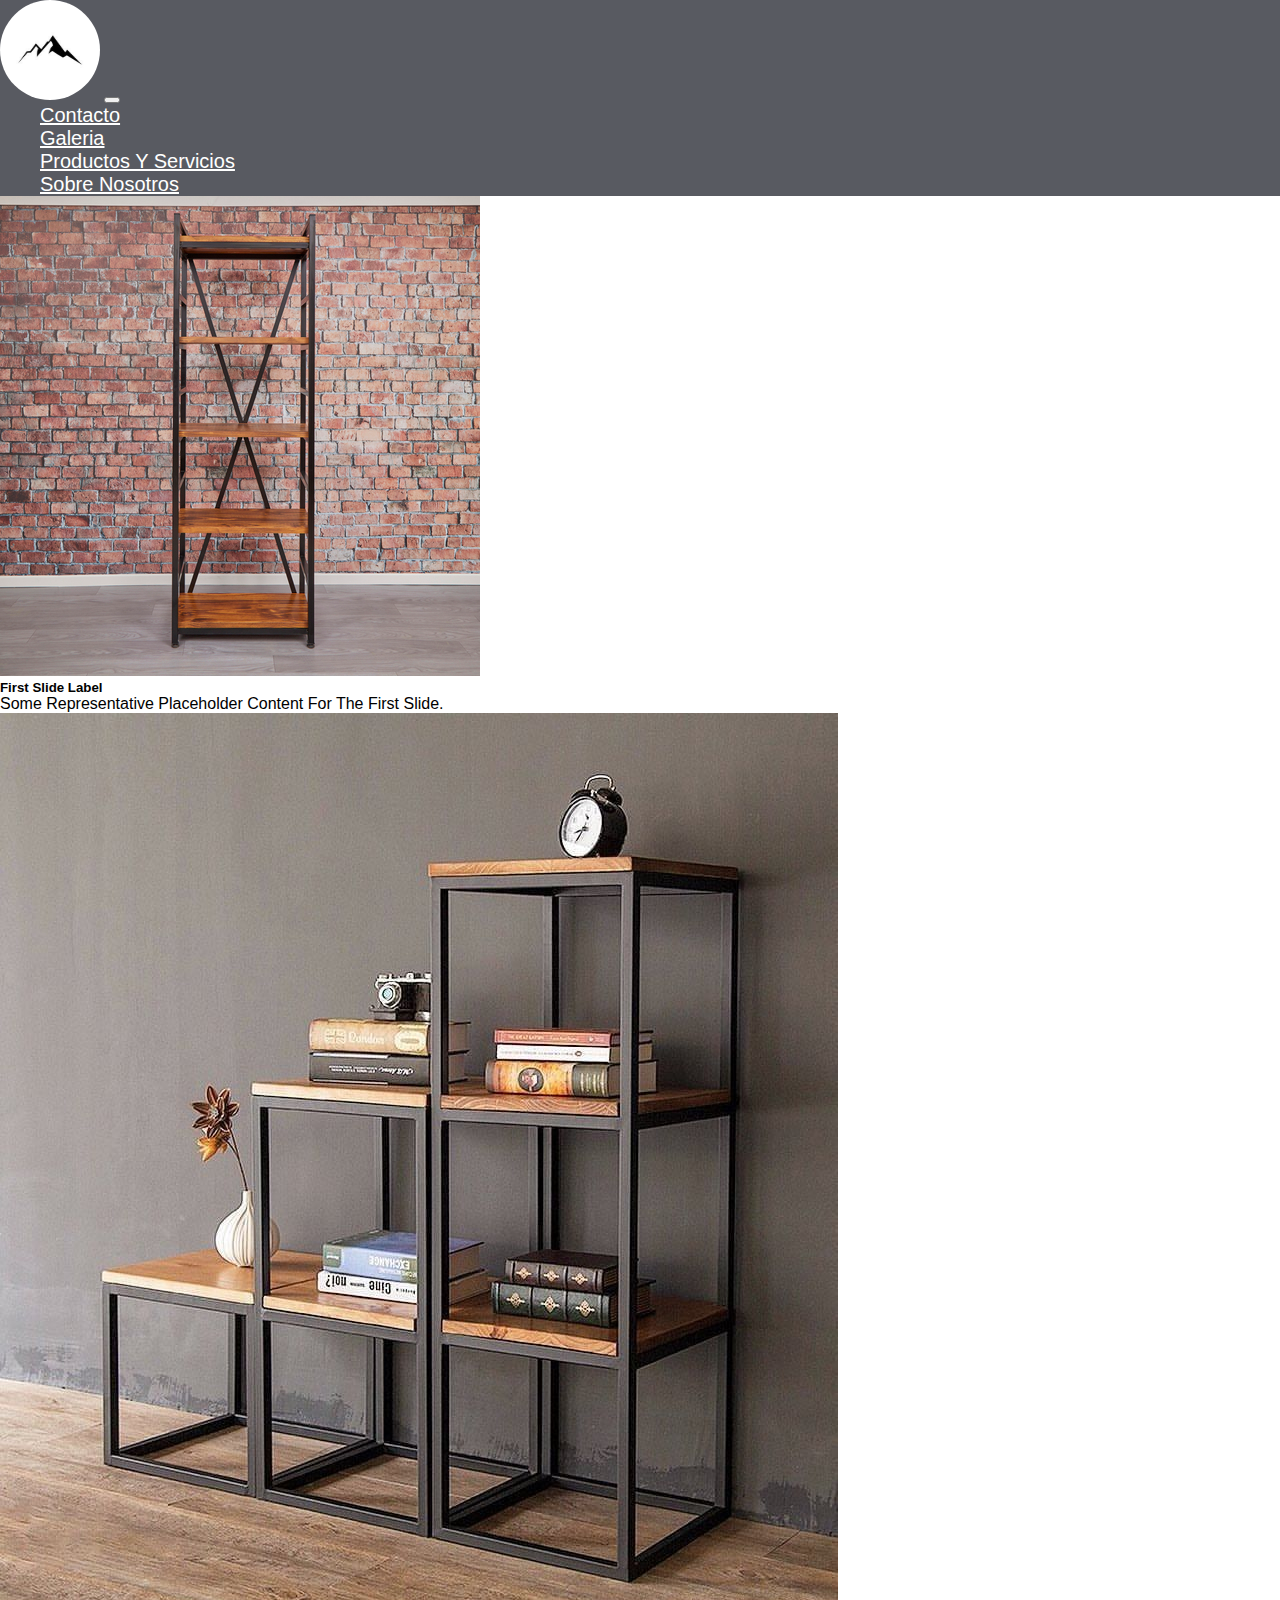
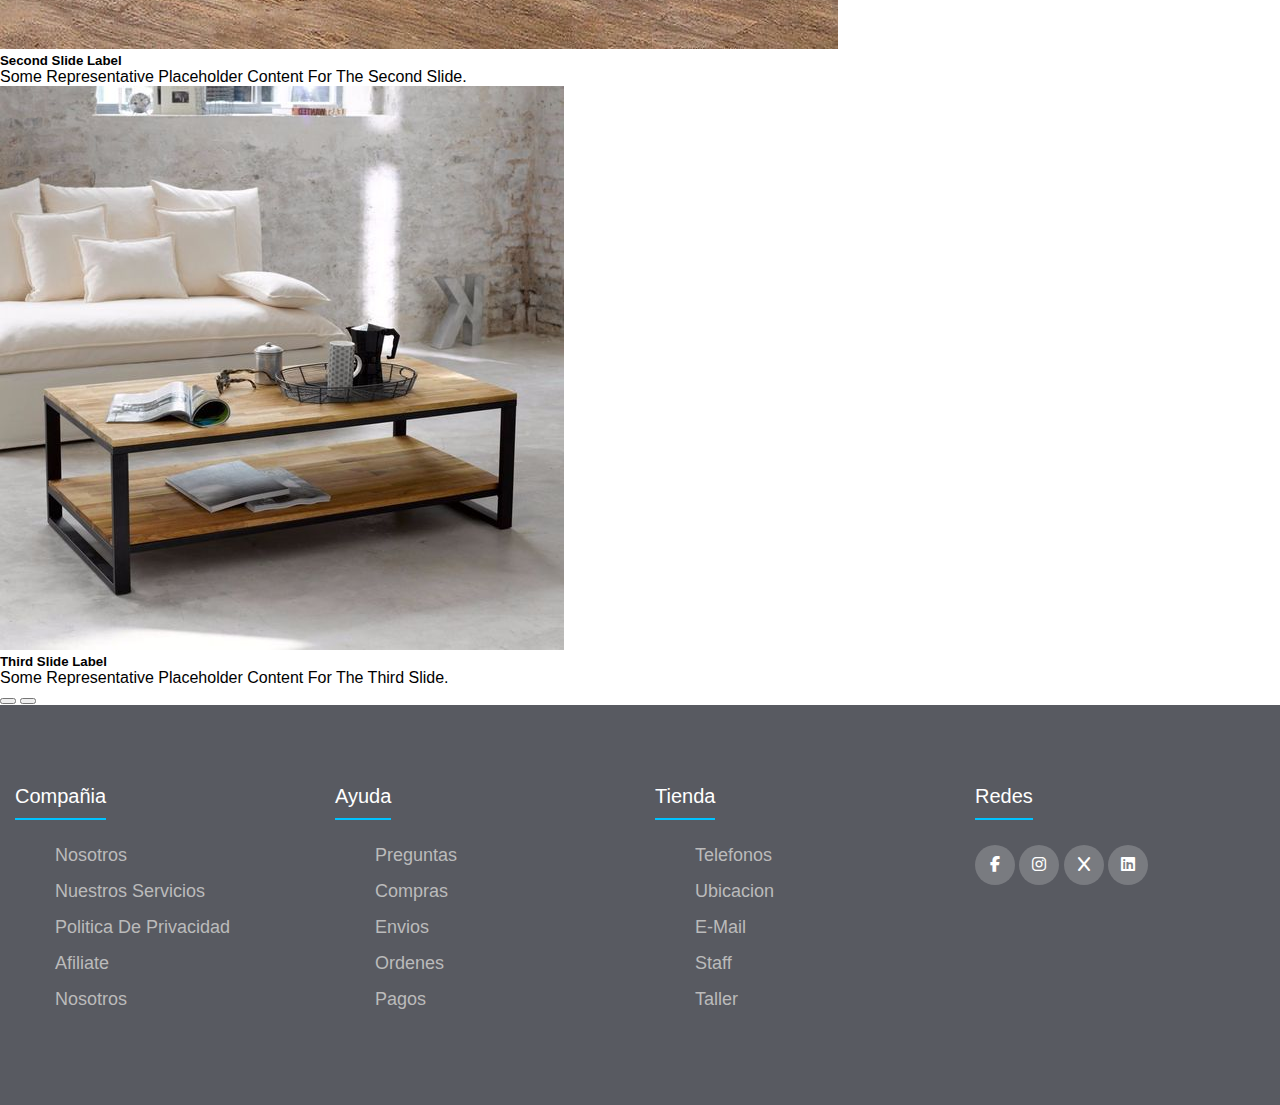
==== index.html @ 743655d3 "Se agrega erl proyecto pre-entrega2-cabrera" ====
<!DOCTYPE html>
<html lang="es">

<head>
	<meta charset="UTF-8">
	<meta name="viewport" content="width=device-width, initial-scale=1.0">
	<title>Herreria de Montaña</title>
	<link rel="stylesheet" href="https://cdn.jsdelivr.net/npm/bootstrap@4.6.2/dist/css/bootstrap.min.css"
		integrity="sha384-xOolHFLEh07PJGoPkLv1IbcEPTNtaed2xpHsD9ESMhqIYd0nLMwNLD69Npy4HI+N" crossorigin="anonymous">
	<link rel="stylesheet" href="style.css">
	<link rel="stylesheet" href="https://cdnjs.cloudflare.com/ajax/libs/font-awesome/6.2.1/css/all.min.css">
</head>

<body>

	<header>
		<!-- Inicio de NavBar con boostrap-->
		<nav class="navbar navbar-expand-md navbar-dark">
			<!-- Brand -->
			<a class="navbar-brand" href="#"><img src="Imagenes/logo.jpg" alt="Logo"></a>

			<!-- Toggler/collapsibe Button -->
			<button class="navbar-toggler" type="button" data-toggle="collapse" data-target="#collapsibleNavbar">
				<span class="navbar-toggler-icon"></span>
			</button>

			<!-- Navbar links -->
			<div class="navbar-nav d-flex justify-content-end collapse navbar-collapse" id="collapsibleNavbar">
				<ul class="navbar-nav">
					<li class="nav-item">
						<a class="nav-link" href="contacto.html">Contacto</a>
					</li>
					<li class="nav-item">
						<a class="nav-link" href="galeria.html">Galeria</a>
					</li>
					<li class="nav-item">
						<a class="nav-link" href="productosYServicios.html">Productos y Servicios</a>
					</li>
					<li class="nav-item">
						<a class="nav-link" href="sobreNosotros.html">Sobre Nosotros</a>
					</li>
				</ul>

			</div>
		</nav>
		<!-- fin de NavBar con boostrap-->
	</header>
		<!-- Inicio de carousel con boostrap-->
	<div id="carouselExampleCaptions" class="carousel slide" data-ride="carousel">
		<ol class="carousel-indicators">
		  <li data-target="#carouselExampleCaptions" data-slide-to="0" class="active"></li>
		  <li data-target="#carouselExampleCaptions" data-slide-to="1"></li>
		  <li data-target="#carouselExampleCaptions" data-slide-to="2"></li>
		</ol>
		<div class="carousel-inner">
		  <div class="carousel-item active">
			<img src="Imagenes/proyecto1.jpg" class="d-block w-100" alt="...">
			<div class="carousel-caption d-none d-md-block">
			  <h5>First slide label</h5>
			  <p>Some representative placeholder content for the first slide.</p>
			</div>
		  </div>
		  <div class="carousel-item">
			<img src="Imagenes/proyecto2.jpg" class="d-block w-100" alt="...">
			<div class="carousel-caption d-none d-md-block">
			  <h5>Second slide label</h5>
			  <p>Some representative placeholder content for the second slide.</p>
			</div>
		  </div>
		  <div class="carousel-item">
			<img src="Imagenes/proyecto3.jpg" class="d-block w-100" alt="...">
			<div class="carousel-caption d-none d-md-block">
			  <h5>Third slide label</h5>
			  <p>Some representative placeholder content for the third slide.</p>
			</div>
		  </div>
		</div>
		<button class="carousel-control-prev" type="button" data-target="#carouselExampleCaptions" data-slide="prev">
		  <span class="carousel-control-prev-icon" aria-hidden="true"></span>
		  <span class="sr-only">Previous</span>
		</button>
		<button class="carousel-control-next" type="button" data-target="#carouselExampleCaptions" data-slide="next">
		  <span class="carousel-control-next-icon" aria-hidden="true"></span>
		  <span class="sr-only">Next</span>
		</button>
	  </div>


	<!--Construccion de fotter-->
	<!--se realizo co 4 divisores con sius respectivas clases y subtitulos-->
	<!--ademas se agregaron listas desordenadas-->
	<!--y un divisor con iconos linkeados a cdnjs.com (se debe tener conmexion a internet para que se muestren)-->
	<footer class="footer">

		<div clas="contenedor">
			<div class="footer-row">
				<div class="footer-links">
					<h4>compañia</h4>
					<ul>
						<li><a href="#">Nosotros</a></li>
						<li><a href="#">Nuestros Servicios</a></li>
						<li><a href="#">Politica de Privacidad</a></li>
						<li><a href="#">Afiliate</a></li>
						<li><a href="#">Nosotros</a></li>
					</ul>
				</div>
				<div class="footer-links">
					<h4>Ayuda</h4>
					<ul>
						<li><a href="#">Preguntas</a></li>
						<li><a href="#">Compras</a></li>
						<li><a href="#">Envios</a></li>
						<li><a href="#">Ordenes</a></li>
						<li><a href="#">pagos</a></li>
					</ul>
				</div>
				<div class="footer-links">
					<h4>Tienda</h4>
					<ul>
						<li><a href="#">Telefonos</a></li>
						<li><a href="#">Ubicacion</a></li>
						<li><a href="#">E-mail</a></li>
						<li><a href="#">Staff</a></li>
						<li><a href="#">Taller</a></li>
					</ul>
				</div>
				<div class="footer-links">
					<h4>Redes</h4>
					<div class="social-links">
						<a href="#"><i class="fab fa-facebook-f"></i></a>
						<a href="#"><i class="fab fa-instagram"></i></a>
						<a href="#"><i class="fab fa-x"></i></a>
						<a href="#"><i class="fab fa-linkedin"></i></a>
					</div>
				</div>
			</div>
		</div>
	</footer>

	<script src="https://cdn.jsdelivr.net/npm/jquery@3.5.1/dist/jquery.slim.min.js"
		integrity="sha384-DfXdz2htPH0lsSSs5nCTpuj/zy4C+OGpamoFVy38MVBnE+IbbVYUew+OrCXaRkfj" crossorigin="anonymous">
	</script>
	<script src="https://cdn.jsdelivr.net/npm/bootstrap@4.6.2/dist/js/bootstrap.bundle.min.js"
		integrity="sha384-Fy6S3B9q64WdZWQUiU+q4/2Lc9npb8tCaSX9FK7E8HnRr0Jz8D6OP9dO5Vg3Q9ct" crossorigin="anonymous">
	</script>
</body>

</html>
---- style.css ----
*{
    margin: 0;
    pad: 0;
    box-sizing: border-box;
    list-style: none;
}

body{
    font-family: sans-serif;
    text-transform: capitalize;
}


.contenedor{
    max-width: 1200px;
    margin: 0 auto;
}

.navbar{
    background-color: #585a61;
}
.navbar-brand{
width: 100px;
height: 115px;
}
.navbar-brand img{
    width: 100px;
    height: 100px;
    border-radius: 50%;
    
}
.navbar-nav{
    font-size: 20px;
    font-weight: 500;
}

.nav-item a{
    color: #ffffff !important;
    transition: all .3s ease;

}

form{
    width: 100%;
    height: 100vh;
    padding: 30px;
    background-image:linear-gradient(rgba(128, 128, 128, 0.6), rgba(0, 0, 0, 0.6)), url(soldador.jpg);
}

form h2{
    text-align: center;
    font-size: 40px;
    font-family: Georgia, 'Times New Roman', Times, serif;
    text-decoration: underline  rgb(245, 167, 0);
    text-transform: uppercase;
}

form input{

    width: 100%;
    font-size: 25px;
    background-color: transparent;
    border: none;
    border-bottom: 4px solid black;
    
}
form input::placeholder{
    color: rgb(245, 167, 0);
}

form textarea{
    width: 100%;
    font-size: 25px;
    background-color: transparent;
    border: 0;
    border-bottom: 4px solid black;
}


form textarea::placeholder{
    color:  rgb(245, 167, 0);
}

form #botonEnviar{
    background-color: rgb(245, 167, 0);
    border: 4px solid black;
    padding: 10px;
}

.contenedor-img{
    width: 100%;
    max-width: 1100px;
    margin: auto;
    margin-top: 60px;
    margin-bottom: 60px;
    display: grid;
    grid-template-columns: repeat(3,1fr);
    grid-template-rows: 250px;
    grid-gap: 20px;
}

.contenedor-img .caja-img figure{
    width: 100%;
    height: 100%;
}

.contenedor-img .caja-img img{
    width: 100%;
    height: 100%;
    object-fit: cover;
}
.contenedor-img .caja-img:nth-child(1){
    grid-column-start: span 2;

}
.contenedor-img .caja-img:nth-child(4){
    grid-row-start: span 2;
}

@media screen and (max-width: 880px){
    .contenedor-img{
        width: 95%;
        grid-gap: 10px;
        grid-template-rows: 200px;
    }
    .contenedor-img .caja-img{
        grid-column-start: span 1;
    }
}
@media screen and (max-width: 500px){
    .contenedor-img{
        width: 90%;
        grid-template-columns: repeat(1,1fr);
    }
    .contenedor-img .caja-img img{
        height: 200px;
    }
}
footer{
    background-color: #585a61;
    padding: 80px 0;
}

.footer-row{
    display: flex;
    flex-wrap: wrap;
}
.footer-links{
    width: 25%;
    padding: 0 15px;
}

.footer-links h4{
    font-size: 20px;
    color: #ffffff;
    margin-bottom: 25px;
    font-weight: 500;
    border-bottom: 2px solid #00C3FF;
    padding-bottom: 10px;
    display: inline-block;

}

.footer-links ul li a{
    font-size: 18px;
    text-decoration: none;
    color: #BBBBBB;
    display: block;
    margin-bottom: 15px;
    transition:  all .3s ease;
    text-align: left;
}

.footer-links ul li a:hover{
    color: #ffffff;
    padding-left: 6px;
}

.social-links a{
    display: inline-block;
    min-height: 40px;
    width: 40px;
    background-color: rgba(255, 255, 255, 0.2);
    margin: 0 10 10 0;
    text-align: center;
    line-height: 40px;
    border-radius: 50%;
    color: #ffffff;
    transition: all .3s ease;
}
.social-links a:hover{
    background-color: #00C3FF;    
    }
    
    @media(max-width: 991px){
        .footer-row{
            text-align: center;
        }
        .footer-links{
            width: 100%;
            margin-bottom: 30px;
        }
    
}
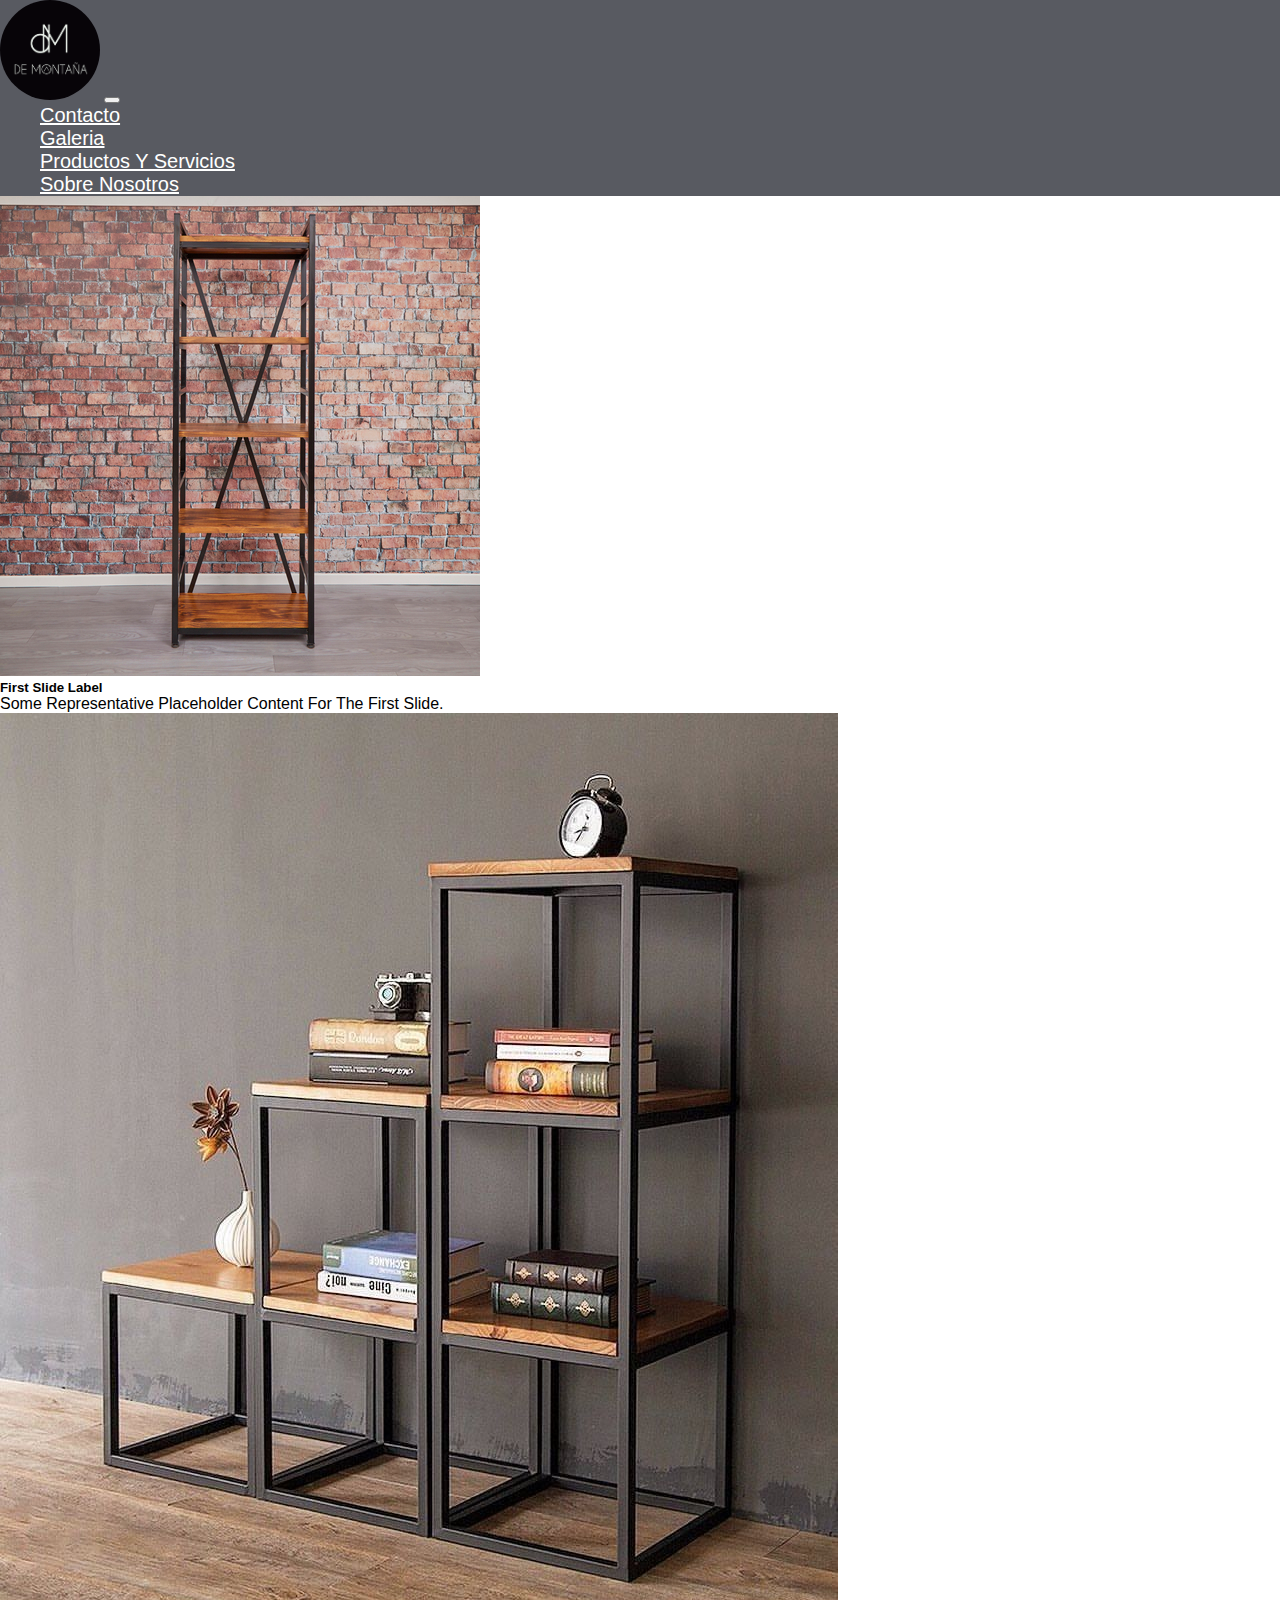
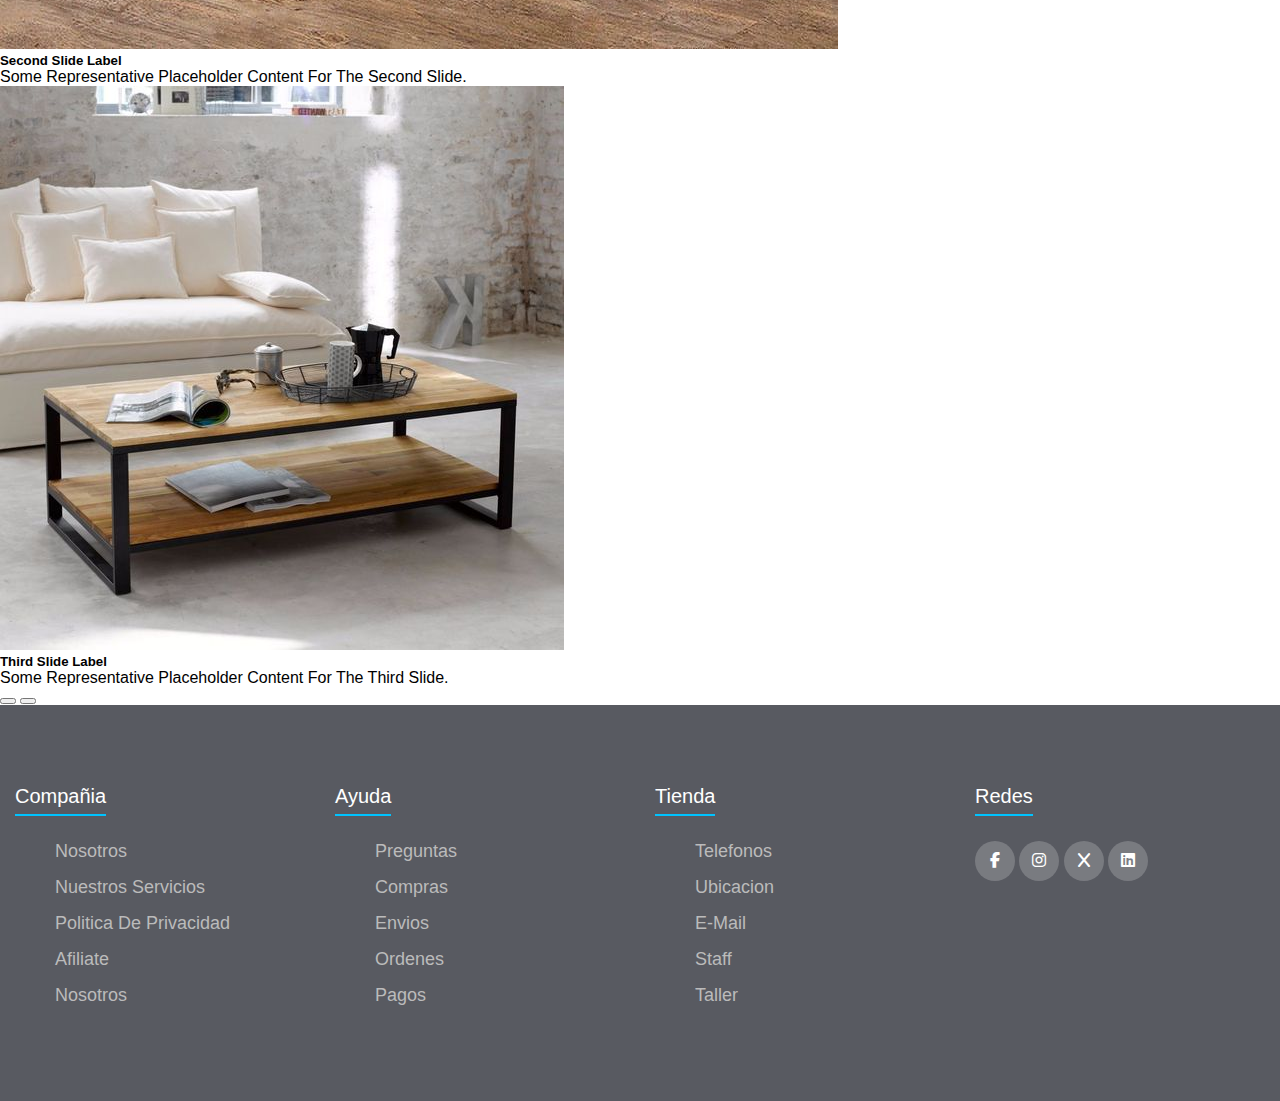
==== commit 9a11cbeb: "cambios" ====
--- a/index.html
+++ b/index.html
@@ -7,7 +7,7 @@
 	<title>Herreria de Montaña</title>
 	<link rel="stylesheet" href="https://cdn.jsdelivr.net/npm/bootstrap@4.6.2/dist/css/bootstrap.min.css"
 		integrity="sha384-xOolHFLEh07PJGoPkLv1IbcEPTNtaed2xpHsD9ESMhqIYd0nLMwNLD69Npy4HI+N" crossorigin="anonymous">
-	<link rel="stylesheet" href="style.css">
+	<link rel="stylesheet" href="archivos/estilos.css">
 	<link rel="stylesheet" href="https://cdnjs.cloudflare.com/ajax/libs/font-awesome/6.2.1/css/all.min.css">
 </head>
 
@@ -17,7 +17,7 @@
 		<!-- Inicio de NavBar con boostrap-->
 		<nav class="navbar navbar-expand-md navbar-dark">
 			<!-- Brand -->
-			<a class="navbar-brand" href="#"><img src="Imagenes/logo.jpg" alt="Logo"></a>
+			<a class="navbar-brand" href="#"><img src="Imagenes/Logo.png" alt="Logo"></a>
 
 			<!-- Toggler/collapsibe Button -->
 			<button class="navbar-toggler" type="button" data-toggle="collapse" data-target="#collapsibleNavbar">
@@ -28,16 +28,16 @@
 			<div class="navbar-nav d-flex justify-content-end collapse navbar-collapse" id="collapsibleNavbar">
 				<ul class="navbar-nav">
 					<li class="nav-item">
-						<a class="nav-link" href="contacto.html">Contacto</a>
+						<a class="nav-link" href="/archivos/contacto.html">Contacto</a>
 					</li>
 					<li class="nav-item">
-						<a class="nav-link" href="galeria.html">Galeria</a>
+						<a class="nav-link" href="/archivos/galeria.html">Galeria</a>
 					</li>
 					<li class="nav-item">
-						<a class="nav-link" href="productosYServicios.html">Productos y Servicios</a>
+						<a class="nav-link" href="/archivos/productosYServicios.html">Productos y Servicios</a>
 					</li>
 					<li class="nav-item">
-						<a class="nav-link" href="sobreNosotros.html">Sobre Nosotros</a>
+						<a class="nav-link" href="/archivos/sobreNosotros.html">Sobre Nosotros</a>
 					</li>
 				</ul>
 
--- a/archivos/estilos.css
+++ b/archivos/estilos.css
@@ -0,0 +1,210 @@
+* {
+  margin: 0;
+  pad: 0;
+  box-sizing: border-box;
+  list-style: none;
+}
+
+body {
+  font-family: sans-serif;
+  text-transform: capitalize;
+}
+
+.contenedor {
+  max-width: 1200px;
+  margin: 0 auto;
+}
+
+.navbar {
+  background-color: #585a61;
+}
+
+.navbar-brand {
+  width: 100x;
+  height: 115px;
+}
+
+.navbar-brand img {
+  width: 100px;
+  height: 100px;
+  border-radius: 50%;
+}
+
+.navbar-nav {
+  font-size: 20px;
+  font-weight: 500;
+}
+
+.nav-item a {
+  color: #ffffff !important;
+  transition: all 0.3s ease;
+}
+
+#formulario {
+  background-image: url(/Imagenes/fondo3.jpg);
+  background-position: center center;
+  background-size: cover;
+  background-attachment: fixed;
+}
+
+.form-registro {
+  width: 400px;
+  background-color: rgba(7, 4, 8, 0.5647058824);
+  backdrop-filter: blur(0.8rem);
+  -webkit-backdrop-filter: blur(0.8rem);
+  padding: 30px;
+  margin: auto;
+  margin-top: 100px;
+  margin-bottom: 100px;
+  border-radius: 4px;
+  font-family: "Gill Sans", "Gill Sans MT", Calibri, "Trebuchet MS", sans-serif;
+  color: white;
+  box-shadow: 7px 13px 40px #000;
+}
+.form-registro .titulo {
+  font-size: 22px;
+  margin-bottom: 20px;
+}
+.form-registro .controls {
+  width: 100%;
+  background: rgba(27, 22, 29, 0.6588235294);
+  border-radius: 4px;
+  margin-bottom: 16px;
+  border: 1px solid #00C3FF;
+  color: #ffffff;
+}
+.form-registro p {
+  height: 10px;
+  text-align: center;
+  font-size: 16px;
+}
+.form-registro p a {
+  color: white;
+  text-decoration: none;
+}
+.form-registro .boton {
+  width: 100%;
+  background-color: #00C3FF;
+  border: none;
+  font-size: 16px;
+  margin-top: 10px;
+}
+
+/*footer*/
+.contenedor-img {
+  width: 100%;
+  max-width: 1100px;
+  margin: auto;
+  margin-top: 60px;
+  margin-bottom: 60px;
+  display: grid;
+  grid-template-columns: repeat(3, 1fr);
+  grid-template-rows: 250px;
+  grid-gap: 20px;
+}
+
+.contenedor-img .caja-img figure {
+  width: 100%;
+  height: 100%;
+}
+
+.contenedor-img .caja-img img {
+  width: 100%;
+  height: 100%;
+  -o-object-fit: cover;
+     object-fit: cover;
+}
+
+.contenedor-img .caja-img:nth-child(1) {
+  grid-column-start: span 2;
+}
+
+.contenedor-img .caja-img:nth-child(4) {
+  grid-row-start: span 2;
+}
+
+@media screen and (max-width: 880px) {
+  .contenedor-img {
+    width: 95%;
+    grid-gap: 10px;
+    grid-template-rows: 200px;
+  }
+  .contenedor-img .caja-img {
+    grid-column-start: span 1;
+  }
+}
+@media screen and (max-width: 500px) {
+  .contenedor-img {
+    width: 90%;
+    grid-template-columns: repeat(1, 1fr);
+  }
+  .contenedor-img .caja-img img {
+    height: 200px;
+  }
+}
+footer {
+  background-color: #585a61;
+  padding: 80px 0;
+}
+
+.footer-row {
+  display: flex;
+  flex-wrap: wrap;
+}
+
+.footer-links {
+  width: 25%;
+  padding: 0 15px;
+}
+
+.footer-links h4 {
+  font-size: 20px;
+  color: #ffffff;
+  margin-bottom: 25px;
+  font-weight: 500;
+  border-bottom: 2px solid #00C3FF;
+  padding-bottom: 6px;
+  display: inline-block;
+}
+
+.footer-links ul li a {
+  font-size: 18px;
+  text-decoration: none;
+  color: #BBBBBB;
+  display: block;
+  margin-bottom: 15px;
+  transition: all 0.3s ease;
+  text-align: left;
+}
+
+.footer-links ul li a:hover {
+  color: #ffffff;
+  padding-left: 10px;
+}
+
+.social-links a {
+  display: inline-block;
+  min-height: 40px;
+  width: 40px;
+  background-color: rgba(255, 255, 255, 0.2);
+  margin: 0 10 10 0;
+  text-align: center;
+  line-height: 40px;
+  border-radius: 50%;
+  color: #ffffff;
+  transition: all 0.3s ease;
+}
+
+.social-links a:hover {
+  background-color: #00C3FF;
+}
+
+@media (max-width: 991px) {
+  .footer-row {
+    text-align: center;
+  }
+  .footer-links {
+    width: 100%;
+    margin-bottom: 30px;
+  }
+}/*# sourceMappingURL=estilos.css.map */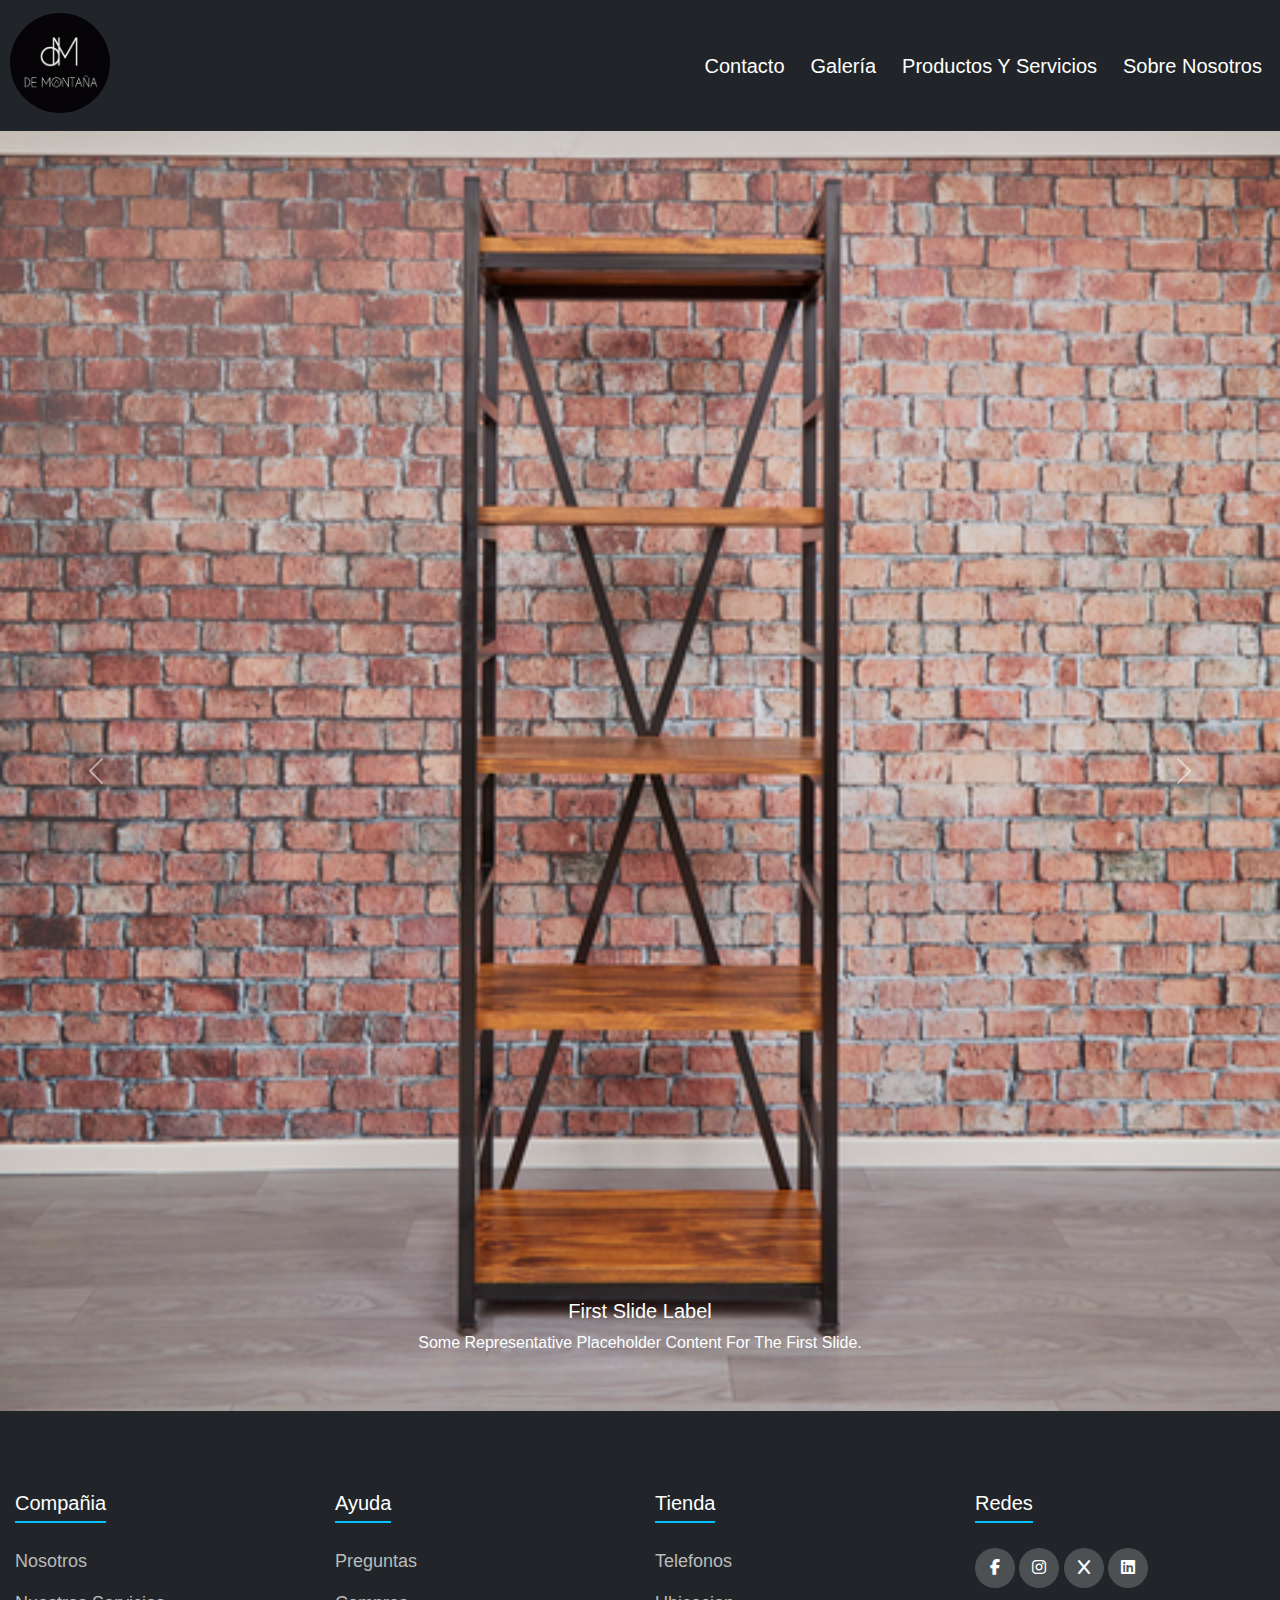
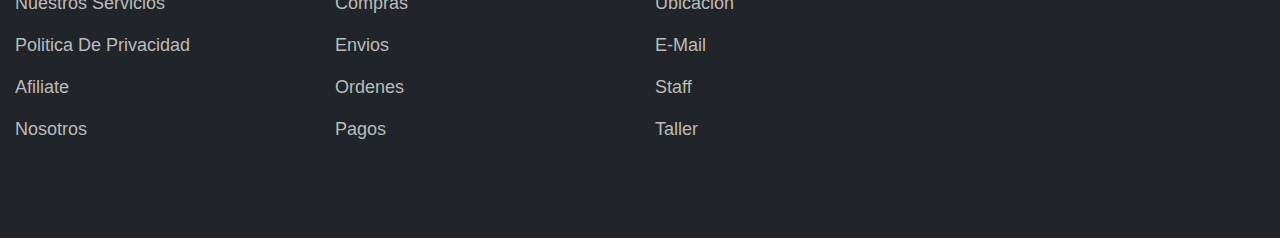
==== commit 0ce2fad7: "Cambios3" ====
--- a/index.html
+++ b/index.html
@@ -5,8 +5,7 @@
 	<meta charset="UTF-8">
 	<meta name="viewport" content="width=device-width, initial-scale=1.0">
 	<title>Herreria de Montaña</title>
-	<link rel="stylesheet" href="https://cdn.jsdelivr.net/npm/bootstrap@4.6.2/dist/css/bootstrap.min.css"
-		integrity="sha384-xOolHFLEh07PJGoPkLv1IbcEPTNtaed2xpHsD9ESMhqIYd0nLMwNLD69Npy4HI+N" crossorigin="anonymous">
+	<link href="https://cdn.jsdelivr.net/npm/bootstrap@5.3.3/dist/css/bootstrap.min.css" rel="stylesheet" integrity="sha384-QWTKZyjpPEjISv5WaRU9OFeRpok6YctnYmDr5pNlyT2bRjXh0JMhjY6hW+ALEwIH" crossorigin="anonymous">
 	<link rel="stylesheet" href="archivos/estilos.css">
 	<link rel="stylesheet" href="https://cdnjs.cloudflare.com/ajax/libs/font-awesome/6.2.1/css/all.min.css">
 </head>
@@ -14,83 +13,83 @@
 <body>
 
 	<header>
-		<!-- Inicio de NavBar con boostrap-->
-		<nav class="navbar navbar-expand-md navbar-dark">
-			<!-- Brand -->
-			<a class="navbar-brand" href="#"><img src="Imagenes/Logo.png" alt="Logo"></a>
+		<nav class="navbar navbar-expand-md navbar-dark bg-dark">
+			<!-- Logo -->
+			<a class="navbar-brand" href="#"><img src="../Imagenes/Logo.png" alt="Logo"></a>
 
-			<!-- Toggler/collapsibe Button -->
-			<button class="navbar-toggler" type="button" data-toggle="collapse" data-target="#collapsibleNavbar">
+			<!-- Botón de colapso -->
+			<button class="navbar-toggler" type="button" data-bs-toggle="collapse" data-bs-target="#navbarNav"
+				aria-controls="navbarNav" aria-expanded="false" aria-label="Toggle navigation">
 				<span class="navbar-toggler-icon"></span>
 			</button>
 
-			<!-- Navbar links -->
-			<div class="navbar-nav d-flex justify-content-end collapse navbar-collapse" id="collapsibleNavbar">
-				<ul class="navbar-nav">
+			<!-- Enlaces del menú -->
+			<div class="collapse navbar-collapse" id="navbarNav">
+				<ul class="navbar-nav ms-auto">
+					
 					<li class="nav-item">
 						<a class="nav-link" href="/archivos/contacto.html">Contacto</a>
 					</li>
 					<li class="nav-item">
-						<a class="nav-link" href="/archivos/galeria.html">Galeria</a>
+						<a class="nav-link" href="/archivos/galeria.html">Galería</a>
 					</li>
 					<li class="nav-item">
 						<a class="nav-link" href="/archivos/productosYServicios.html">Productos y Servicios</a>
+					<li class="nav-item">
+						<a class="nav-link" href="archivos/sobreNosotros.html">Sobre Nosotros</a>
 					</li>
-					<li class="nav-item">
-						<a class="nav-link" href="/archivos/sobreNosotros.html">Sobre Nosotros</a>
 					</li>
 				</ul>
-
 			</div>
 		</nav>
-		<!-- fin de NavBar con boostrap-->
 	</header>
-		<!-- Inicio de carousel con boostrap-->
+
+	<!-- Inicio de carousel con boostrap-->
 	<div id="carouselExampleCaptions" class="carousel slide" data-ride="carousel">
 		<ol class="carousel-indicators">
-		  <li data-target="#carouselExampleCaptions" data-slide-to="0" class="active"></li>
-		  <li data-target="#carouselExampleCaptions" data-slide-to="1"></li>
-		  <li data-target="#carouselExampleCaptions" data-slide-to="2"></li>
+			<li data-target="#carouselExampleCaptions" data-slide-to="0" class="active"></li>
+			<li data-target="#carouselExampleCaptions" data-slide-to="1"></li>
+			<li data-target="#carouselExampleCaptions" data-slide-to="2"></li>
 		</ol>
 		<div class="carousel-inner">
-		  <div class="carousel-item active">
-			<img src="Imagenes/proyecto1.jpg" class="d-block w-100" alt="...">
-			<div class="carousel-caption d-none d-md-block">
-			  <h5>First slide label</h5>
-			  <p>Some representative placeholder content for the first slide.</p>
+			<div class="carousel-item active">
+				<img src="Imagenes/proyecto1.jpg" class="d-block w-100" alt="...">
+				<div class="carousel-caption d-none d-md-block">
+					<h5>First slide label</h5>
+					<p>Some representative placeholder content for the first slide.</p>
+				</div>
 			</div>
-		  </div>
-		  <div class="carousel-item">
-			<img src="Imagenes/proyecto2.jpg" class="d-block w-100" alt="...">
-			<div class="carousel-caption d-none d-md-block">
-			  <h5>Second slide label</h5>
-			  <p>Some representative placeholder content for the second slide.</p>
+			<div class="carousel-item">
+				<img src="Imagenes/proyecto2.jpg" class="d-block w-100" alt="...">
+				<div class="carousel-caption d-none d-md-block">
+					<h5>Second slide label</h5>
+					<p>Some representative placeholder content for the second slide.</p>
+				</div>
 			</div>
-		  </div>
-		  <div class="carousel-item">
-			<img src="Imagenes/proyecto3.jpg" class="d-block w-100" alt="...">
-			<div class="carousel-caption d-none d-md-block">
-			  <h5>Third slide label</h5>
-			  <p>Some representative placeholder content for the third slide.</p>
+			<div class="carousel-item">
+				<img src="Imagenes/proyecto3.jpg" class="d-block w-100" alt="...">
+				<div class="carousel-caption d-none d-md-block">
+					<h5>Third slide label</h5>
+					<p>Some representative placeholder content for the third slide.</p>
+				</div>
 			</div>
-		  </div>
 		</div>
 		<button class="carousel-control-prev" type="button" data-target="#carouselExampleCaptions" data-slide="prev">
-		  <span class="carousel-control-prev-icon" aria-hidden="true"></span>
-		  <span class="sr-only">Previous</span>
+			<span class="carousel-control-prev-icon" aria-hidden="true"></span>
+			<span class="sr-only">Previous</span>
 		</button>
 		<button class="carousel-control-next" type="button" data-target="#carouselExampleCaptions" data-slide="next">
-		  <span class="carousel-control-next-icon" aria-hidden="true"></span>
-		  <span class="sr-only">Next</span>
+			<span class="carousel-control-next-icon" aria-hidden="true"></span>
+			<span class="sr-only">Next</span>
 		</button>
-	  </div>
+	</div>
 
 
 	<!--Construccion de fotter-->
 	<!--se realizo co 4 divisores con sius respectivas clases y subtitulos-->
 	<!--ademas se agregaron listas desordenadas-->
 	<!--y un divisor con iconos linkeados a cdnjs.com (se debe tener conmexion a internet para que se muestren)-->
-	<footer class="footer">
+	<footer class="footer bg-dark">
 
 		<div clas="contenedor">
 			<div class="footer-row">
@@ -136,13 +135,7 @@
 			</div>
 		</div>
 	</footer>
-
-	<script src="https://cdn.jsdelivr.net/npm/jquery@3.5.1/dist/jquery.slim.min.js"
-		integrity="sha384-DfXdz2htPH0lsSSs5nCTpuj/zy4C+OGpamoFVy38MVBnE+IbbVYUew+OrCXaRkfj" crossorigin="anonymous">
-	</script>
-	<script src="https://cdn.jsdelivr.net/npm/bootstrap@4.6.2/dist/js/bootstrap.bundle.min.js"
-		integrity="sha384-Fy6S3B9q64WdZWQUiU+q4/2Lc9npb8tCaSX9FK7E8HnRr0Jz8D6OP9dO5Vg3Q9ct" crossorigin="anonymous">
-	</script>
+	<script src="https://cdn.jsdelivr.net/npm/bootstrap@5.3.3/dist/js/bootstrap.bundle.min.js" integrity="sha384-YvpcrYf0tY3lHB60NNkmXc5s9fDVZLESaAA55NDzOxhy9GkcIdslK1eN7N6jIeHz" crossorigin="anonymous"></script>
 </body>
 
 </html>--- a/archivos/estilos.css
+++ b/archivos/estilos.css
@@ -2,7 +2,7 @@
   margin: 0;
   pad: 0;
   box-sizing: border-box;
-  list-style: none;
+  list-style-type: none;
 }
 
 body {
@@ -10,13 +10,8 @@
   text-transform: capitalize;
 }
 
-.contenedor {
-  max-width: 1200px;
-  margin: 0 auto;
-}
-
-.navbar {
-  background-color: #585a61;
+#nav-galeria {
+  background-color: transparent;
 }
 
 .navbar-brand {
@@ -28,6 +23,7 @@
   width: 100px;
   height: 100px;
   border-radius: 50%;
+  margin-left: 10px;
 }
 
 .navbar-nav {
@@ -38,6 +34,110 @@
 .nav-item a {
   color: #ffffff !important;
   transition: all 0.3s ease;
+  margin-right: 10px;
+}
+
+.navbar-toggler {
+  margin-right: 20px;
+}
+
+.nav-item {
+  text-align: center;
+}
+
+#pys {
+  background-image: radial-gradient(circle, #0e1012, #111315, #131517, #15171a, #17191c, #191c1f, #1b1e21, #1d2124, #202428, #23282c, #272b30, #2a2f34);
+}
+
+.container {
+  width: 100%;
+  display: flex;
+  align-items: center;
+  justify-content: center;
+  min-height: 100vh;
+  margin-top: 8px;
+  margin-bottom: 8px;
+}
+
+#pys header .navbar {
+  background-color: #00C3FF;
+}
+
+.card {
+  position: relative;
+  width: 300px;
+  height: 400px;
+  margin: 20px;
+}
+
+.card div {
+  position: absolute;
+  width: 100%;
+  height: 100%;
+  backface-visibility: hidden;
+  border-radius: 10px;
+  overflow: hidden;
+  transition: 1s;
+}
+.card div .card .frente {
+  transform: perspective(600px) rotateY(0deg);
+  box-shadow: 0 5PX 10PX #000;
+}
+
+.card .frente img {
+  position: absolute;
+  width: 100%;
+  height: 100%;
+  -o-object-fit: cover;
+     object-fit: cover;
+}
+
+.card .frente h3 {
+  position: absolute;
+  bottom: 0;
+  width: 100%;
+  height: 45px;
+  line-height: 45px;
+  color: #ffffff;
+  background: #0E1012;
+  text-align: center;
+}
+
+.card .dorso {
+  background: #0E1012;
+  transform: perspective(600px) rotateY(180deg);
+  padding: 15px;
+  color: #ffffff;
+  display: flex;
+  flex-direction: column;
+  justify-content: space-between;
+  text-align: center;
+  justify-content: space-between;
+}
+
+.card .dorso h3 {
+  font-size: 30px;
+  margin-top: 20px;
+  letter-spacing: 2px;
+}
+
+.card .dorso p {
+  letter-spacing: 1px;
+}
+
+.card .dorso .enlace {
+  border-top: solid 1px #ffffff;
+  height: 50px;
+  line-height: 50px;
+  color: #ffffff;
+}
+
+.card:hover .frente {
+  transform: perspective(600px) rotateY(180deg);
+}
+
+.card:hover .dorso {
+  transform: perspective(600px) rotateY(360deg);
 }
 
 #formulario {
@@ -57,8 +157,8 @@
   margin-top: 100px;
   margin-bottom: 100px;
   border-radius: 4px;
-  font-family: "Gill Sans", "Gill Sans MT", Calibri, "Trebuchet MS", sans-serif;
-  color: white;
+  font-family: sans-serif;
+  color: #ffffff;
   box-shadow: 7px 13px 40px #000;
 }
 .form-registro .titulo {
@@ -79,7 +179,7 @@
   font-size: 16px;
 }
 .form-registro p a {
-  color: white;
+  color: #ffffff;
   text-decoration: none;
 }
 .form-registro .boton {
@@ -90,7 +190,96 @@
   margin-top: 10px;
 }
 
-/*footer*/
+#galeria {
+  background-image: linear-gradient(to right bottom, #0e1012, #111315, #131517, #15171a, #17191c, #191c1f, #1b1e21, #1d2124, #202428, #23282c, #272b30, #2a2f34);
+}
+
+#sn {
+  background-image: radial-gradient(circle, #0e1012, #111315, #131517, #15171a, #17191c, #191c1f, #1b1e21, #1d2124, #202428, #23282c, #272b30, #2a2f34);
+}
+
+.sobre_nosotros {
+  margin: auto;
+}
+
+.seccion {
+  width: 75%;
+  margin: auto;
+  padding: 75px 0;
+}
+
+.seccion-titulo {
+  font-family: sans-serif;
+  font-size: 40px;
+  color: #ffffff;
+  font-weight: bold;
+  text-align: center;
+}
+
+.nosotros {
+  display: flex;
+  flex-wrap: wrap;
+}
+
+.nosotros_texto {
+  width: 60%;
+  padding: 0 10% 0 0;
+}
+
+.nosotros_parrafo {
+  font-family: sans-serif;
+  font-size: 18px;
+  color: #ffffff;
+  text-align: justify;
+}
+
+.parrafo_texto {
+  margin: 10px 0;
+}
+
+.nosotros_img {
+  width: 40%;
+  justify-content: center;
+  display: flex;
+  align-items: center;
+}
+
+.imagen_nosotros {
+  -o-object-fit: cover;
+     object-fit: cover;
+  width: 100%;
+  border-radius: 20px;
+  max-width: 100%;
+}
+
+@media (max-width: 768px) {
+  .nosotros {
+    flex-direction: column;
+    align-items: center;
+  }
+  .nosotros_texto,
+  .nosotros_img {
+    width: 100%;
+    padding: 0;
+  }
+  .nosotros_parrafo {
+    font-size: 16px;
+  }
+  .seccion {
+    width: 90%;
+  }
+  .seccion-titulo {
+    font-size: 30px;
+  }
+}
+@media (max-width: 480px) {
+  .nosotros_parrafo {
+    font-size: 14px;
+  }
+  .seccion-titulo {
+    font-size: 24px;
+  }
+}
 .contenedor-img {
   width: 100%;
   max-width: 1100px;
@@ -142,8 +331,12 @@
     height: 200px;
   }
 }
-footer {
-  background-color: #585a61;
+.contenedor {
+  max-width: 1200px;
+  margin: 0 auto;
+}
+
+.footer {
   padding: 80px 0;
 }
 
@@ -165,6 +358,12 @@
   border-bottom: 2px solid #00C3FF;
   padding-bottom: 6px;
   display: inline-block;
+}
+
+.footer-links ul {
+  list-style-type: none;
+  padding: 0;
+  margin: 0;
 }
 
 .footer-links ul li a {
@@ -207,4 +406,7 @@
     width: 100%;
     margin-bottom: 30px;
   }
+  .footer-row .footer-links ul li a {
+    text-align: center;
+  }
 }/*# sourceMappingURL=estilos.css.map */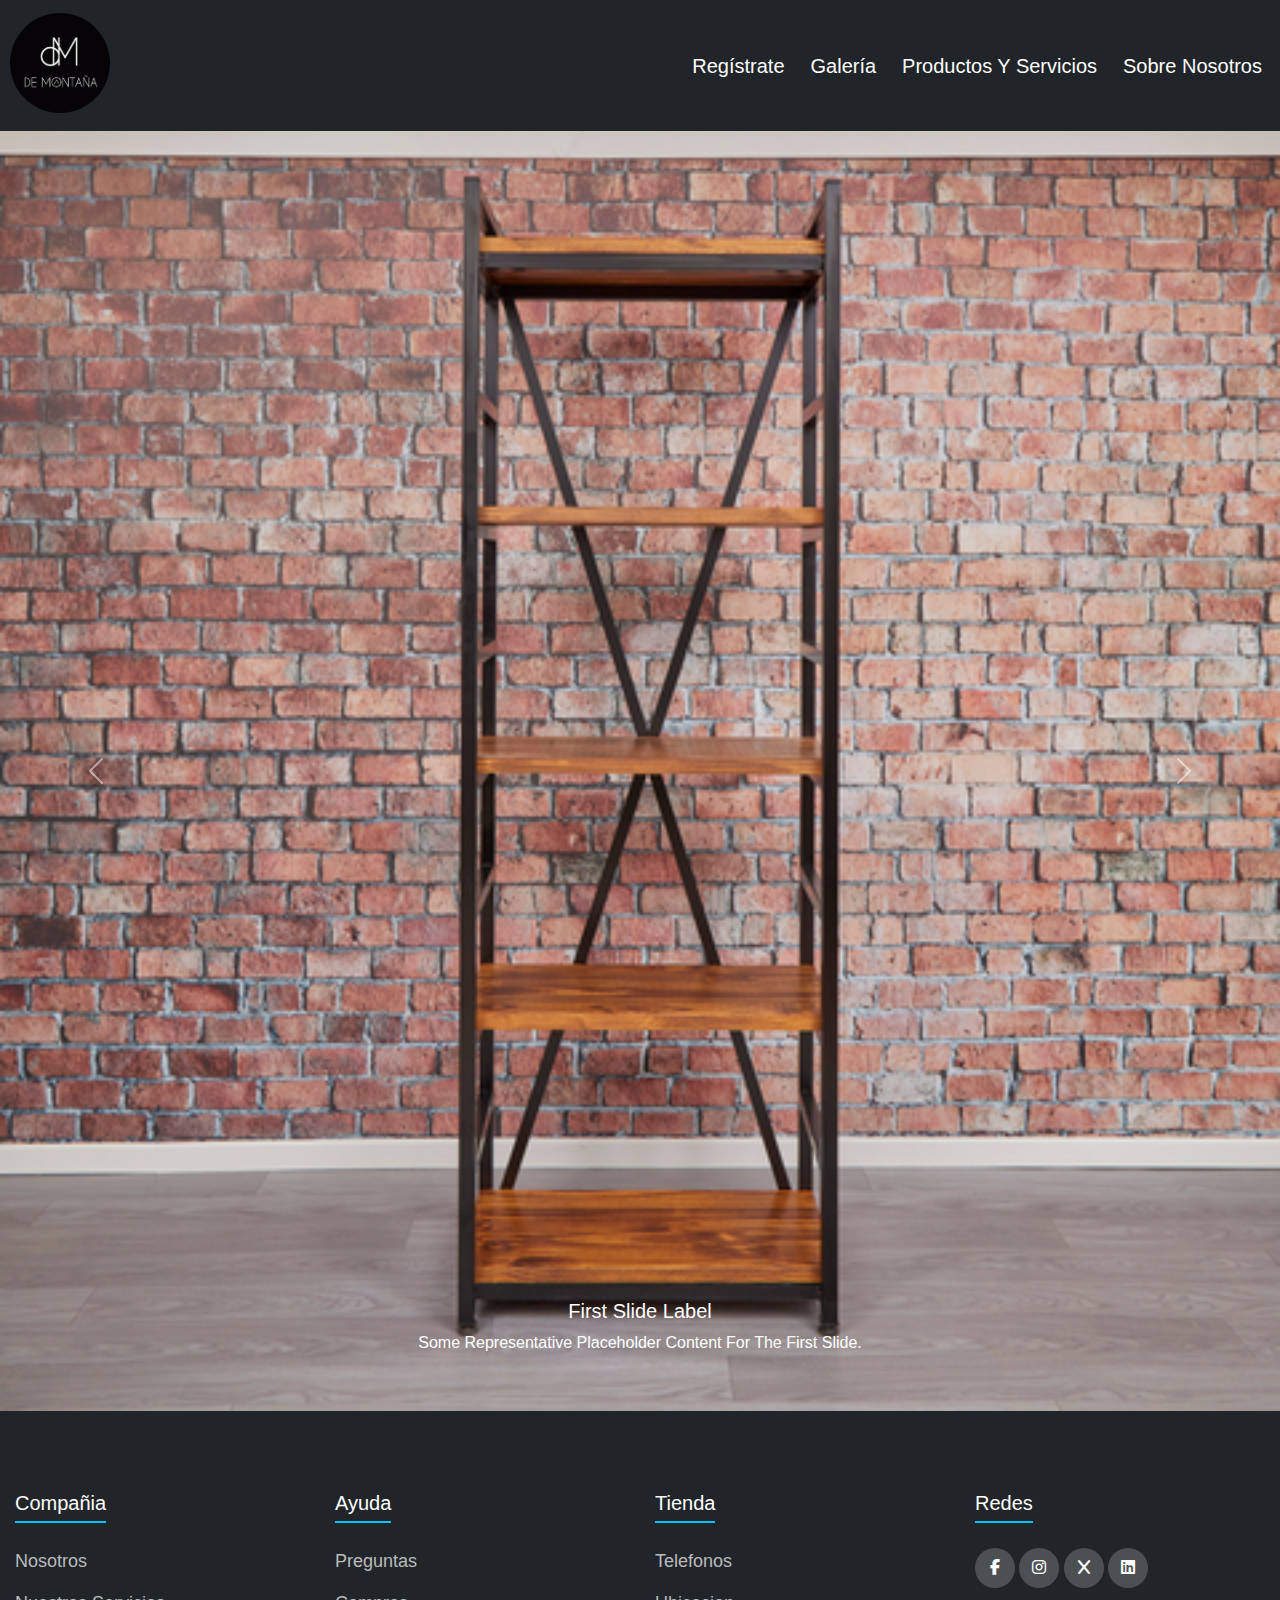
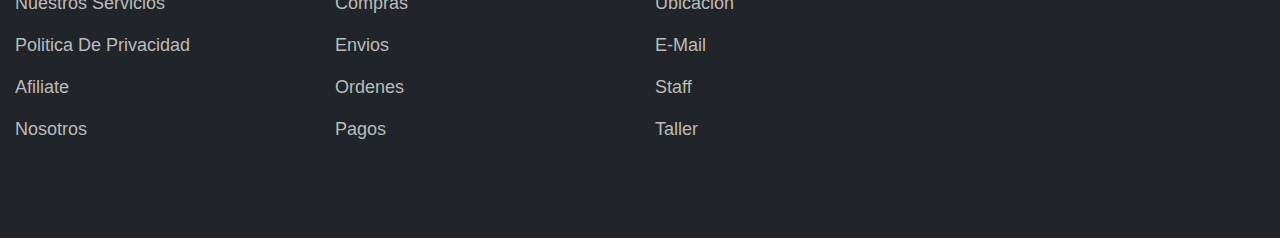
==== commit 79c4e92a: "Final" ====
--- a/index.html
+++ b/index.html
@@ -4,7 +4,9 @@
 <head>
 	<meta charset="UTF-8">
 	<meta name="viewport" content="width=device-width, initial-scale=1.0">
-	<title>Herreria de Montaña</title>
+	<meta name="keywords" content="Herrería, Herrero, Soldador, Muebles, Hierro, Madera, Obra, Rejas, Escaleras,Techos, Portones, Parrillas, Estilo, Industrial">
+	<meta name="description" content="Esta es la página principal">
+	<title>Inicio</title>
 	<link href="https://cdn.jsdelivr.net/npm/bootstrap@5.3.3/dist/css/bootstrap.min.css" rel="stylesheet" integrity="sha384-QWTKZyjpPEjISv5WaRU9OFeRpok6YctnYmDr5pNlyT2bRjXh0JMhjY6hW+ALEwIH" crossorigin="anonymous">
 	<link rel="stylesheet" href="archivos/estilos.css">
 	<link rel="stylesheet" href="https://cdnjs.cloudflare.com/ajax/libs/font-awesome/6.2.1/css/all.min.css">
@@ -28,7 +30,7 @@
 				<ul class="navbar-nav ms-auto">
 					
 					<li class="nav-item">
-						<a class="nav-link" href="/archivos/contacto.html">Contacto</a>
+						<a class="nav-link" href="/archivos/formulario.html">Regístrate</a>
 					</li>
 					<li class="nav-item">
 						<a class="nav-link" href="/archivos/galeria.html">Galería</a>
